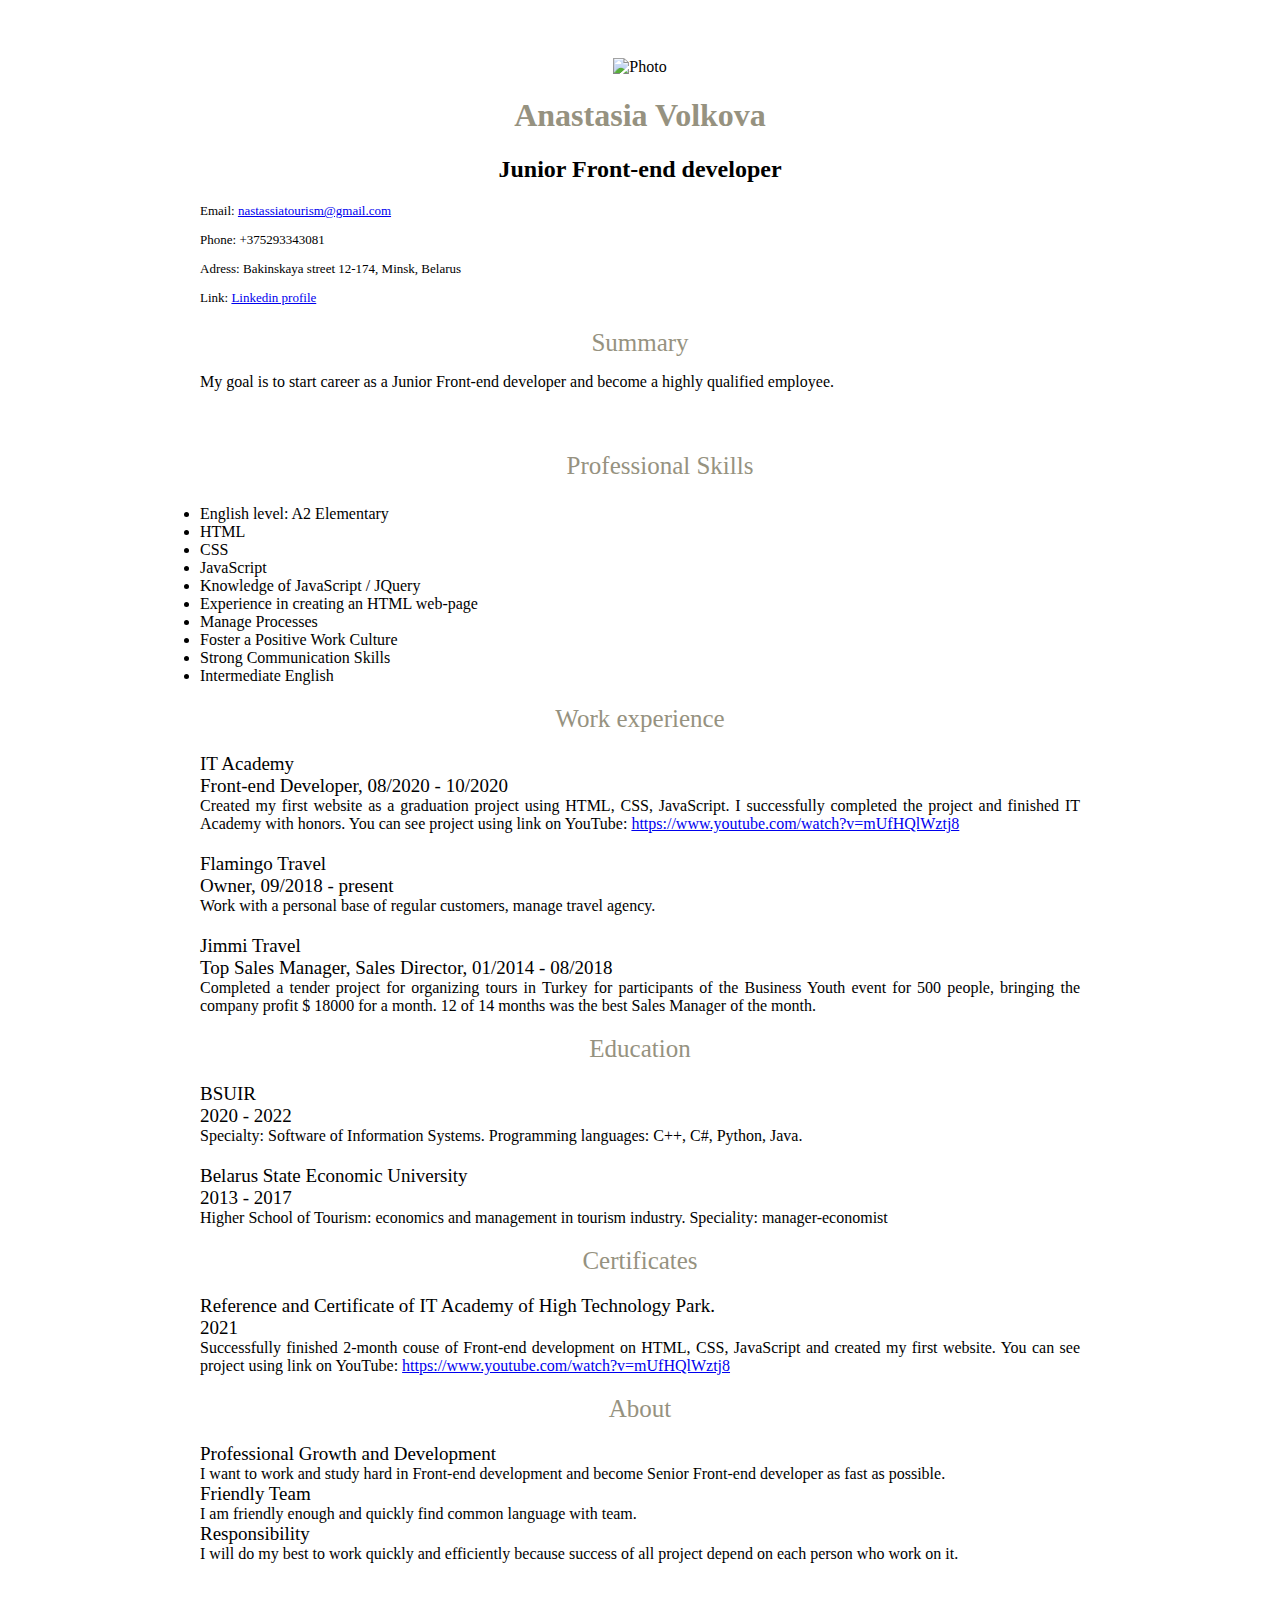
==== resume/index.html @ 9892fb5e "init: start cv task" ====
<!DOCTYPE html>
<html lang="en">
<head> 
  <meta charset="utf-8">
  <title>HTML CSS TASK</title> 
  <link href="cv.css" rel="stylesheet" type="text/css">
</head> 
    <body>
      <div class="center">
      <div class="header-image">
        <img class="photo" src="img.jpg" alt="Photo">
      </div>

      <header>
        <div class="header-text">
          <h1 class="name">Anastasia Volkova</h1>
          <h2 class="job">Junior Front-end developer</h2>
          <p><a class="bold">Email:</a> <a href="mailto:nastassiatourism@gmail.com">nastassiatourism@gmail.com</a></p>
          <p><a class="bold">Phone:</a> +375293343081</p>
          <p><a class="bold">Adress:</a> Bakinskaya street 12-174, Minsk, Belarus</p>
          <p><a class="bold">Link:</a> <a href="linkedin.com/in/anastasia-volkova-b0ba261b0">Linkedin profile</a></p>
        </div>
      </header>

      <main>
        <div class="block">
          <div class="block-name">
            Summary
          </div>
          <p>My goal is to start career as a Junior Front-end developer and become a highly qualified employee.</p>
        </div>
        <div class="block">
          <ul class="block-name">
            Professional Skills
          </ul>
          <li>English level: A2 Elementary</li>
          <li>HTML</li>
          <li>CSS</li>
          <li>JavaScript</li>
          <li>Knowledge of JavaScript / JQuery</li>
          <li>Experience in creating an HTML web-page </li>
          <li>Manage Processes</li>
          <li>Foster a Positive Work Culture</li>
          <li>Strong Communication Skills</li>
          <li>Intermediate English</li>
        </div>
        <div class="block">
          <div class="block-name">
            Work experience
          </div>

          <div class=place-block>
          <div class="place">IT Academy</div>
          <div class="year">Front-end Developer,
          08/2020 - 10/2020</div>
          Created my first website as a graduation project using HTML, CSS, JavaScript. I successfully completed the project and finished IT Academy with honors. You can see project using link on YouTube: <a href="https://www.youtube.com/watch?v=mUfHQlWztj8">https://www.youtube.com/watch?v=mUfHQlWztj8</a>
          </div>

          <div class="place-block">
          <div class="place">Flamingo Travel</div>
          <div class="year">Owner,
          09/2018 - present</div>
          Work with a personal base of regular customers, manage travel agency.
          </div>

          <div class="place-block">
          <div class="place">Jimmi Travel</div>
          <div class="year">Top Sales Manager, Sales Director,
          01/2014 - 08/2018</div>
          Completed a tender project for organizing tours in Turkey for participants of the Business Youth event for 500 people, bringing the company profit $ 18000 for a month. 12 of 14 months was the best Sales Manager of the month.
          </div>

        </div>

        <div class="block">
          <div class="block-name">
            Education
          </div>

          <div class="place-block">
          <div class="place">BSUIR</div>
          <div class="year">2020 - 2022</div>
          Specialty: Software of Information Systems. Programming languages: C++, C#, Python, Java.
          </div>

          <div class="place-block">
          <div class="place">Belarus State Economic University</div>
          <div class="year">2013 - 2017</div>
          Higher School of Tourism: economics and management in tourism industry. Speciality: manager-economist
          </div>

        </div>

        <div class="block">
          <div class="block-name">
            Certificates
          </div>
          <div class="place-block">
          <div class="place">Reference and Certificate of IT Academy of High Technology Park.</div> 
          <div class="year">2021</div>
          Successfully finished 2-month couse of Front-end development on HTML, CSS, JavaScript and created my first website. You can see project using link on YouTube: <a href="https://www.youtube.com/watch?v=mUfHQlWztj8">https://www.youtube.com/watch?v=mUfHQlWztj8</a>
          </div>
        </div>
        <div class="block">
          <div class="block-name">
            About
          </div>
          <div class="place-block">
          <div class="place">Professional Growth and Development</div>
          I want to work and study hard in Front-end development and become Senior Front-end developer as fast as possible.
          <div class="place">Friendly Team</div>
          I am friendly enough and quickly find common language with team.
          <div class="place">Responsibility </div>
          I will do my best to work quickly and efficiently because success of all project depend on each person who work on it.
          </div> 
        </div>
      </main>
      </div>
</body> 
</html>
---- resume/cv.css ----
body  {
    margin-bottom: 100px;
    font-weight: 200;
    font-family: "Helvetica Neue", "Lucida Grande";
    text-align: justify;
  }
  .center {
    width: 900px;
    margin: 0 auto;
  }
  .main {
  }
  .header-image {
    text-align: center;
    padding-top: 50px;
  }
  .photo {
    width: 200px;
    height: 200px;
  }
  .block:hover {
    border: 1px rgb(150, 146, 128) solid;
    border-radius: 5px;
    cursor: pointer;
  }
  header {
    margin: 10px;
  }
  .block {
    padding: 10px;
    font-size: 16px;
  }
  .name {
    color: rgb(150, 146, 128);
    text-align: center;
  }
  .job {
    text-align: center;
  }
  .header-text p {
    font-size: small;
  }
  .bold {
    font-weight: 400;
  }
  .block-name {
    color: rgb(150, 146, 128);
    font-weight: 500;
    font-size: 25px;
    text-align: center;
  }
  .place {
    font-size: 19px;
    font-weight: 500;
  }
  .year {
    font-size: 19px;
  }
  .place-block {
    margin-top: 20px;
  }
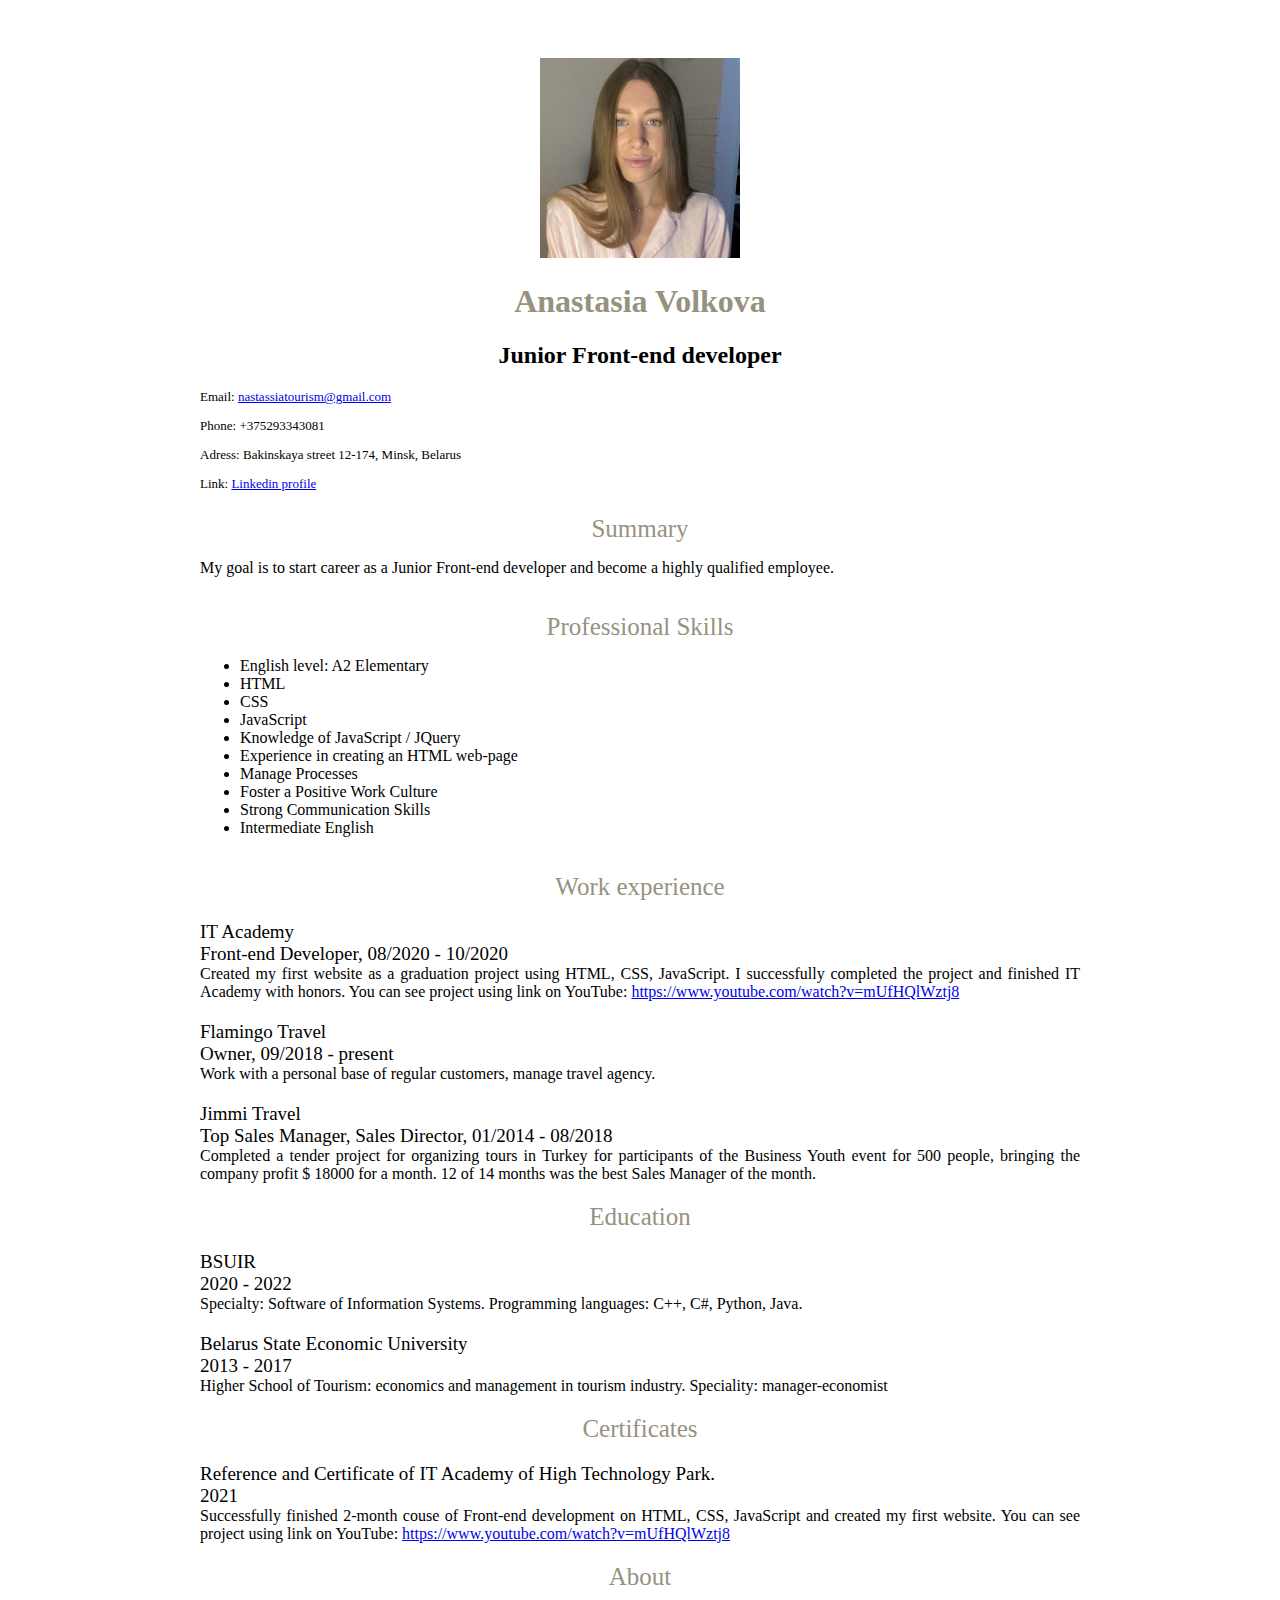
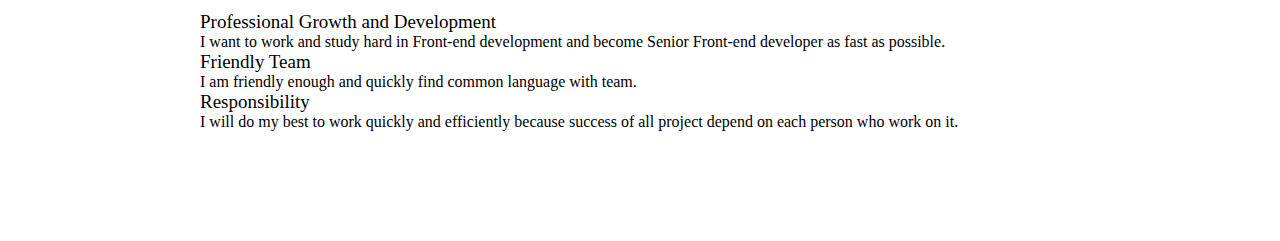
==== commit a118ecfb: "init: update" ====
--- a/resume/index.html
+++ b/resume/index.html
@@ -30,9 +30,9 @@
           <p>My goal is to start career as a Junior Front-end developer and become a highly qualified employee.</p>
         </div>
         <div class="block">
-          <ul class="block-name">
-            Professional Skills
-          </ul>
+          
+        <div class="block-name">Professional Skills</div>
+          <ul>
           <li>English level: A2 Elementary</li>
           <li>HTML</li>
           <li>CSS</li>
@@ -43,6 +43,7 @@
           <li>Foster a Positive Work Culture</li>
           <li>Strong Communication Skills</li>
           <li>Intermediate English</li>
+          </ul>
         </div>
         <div class="block">
           <div class="block-name">
